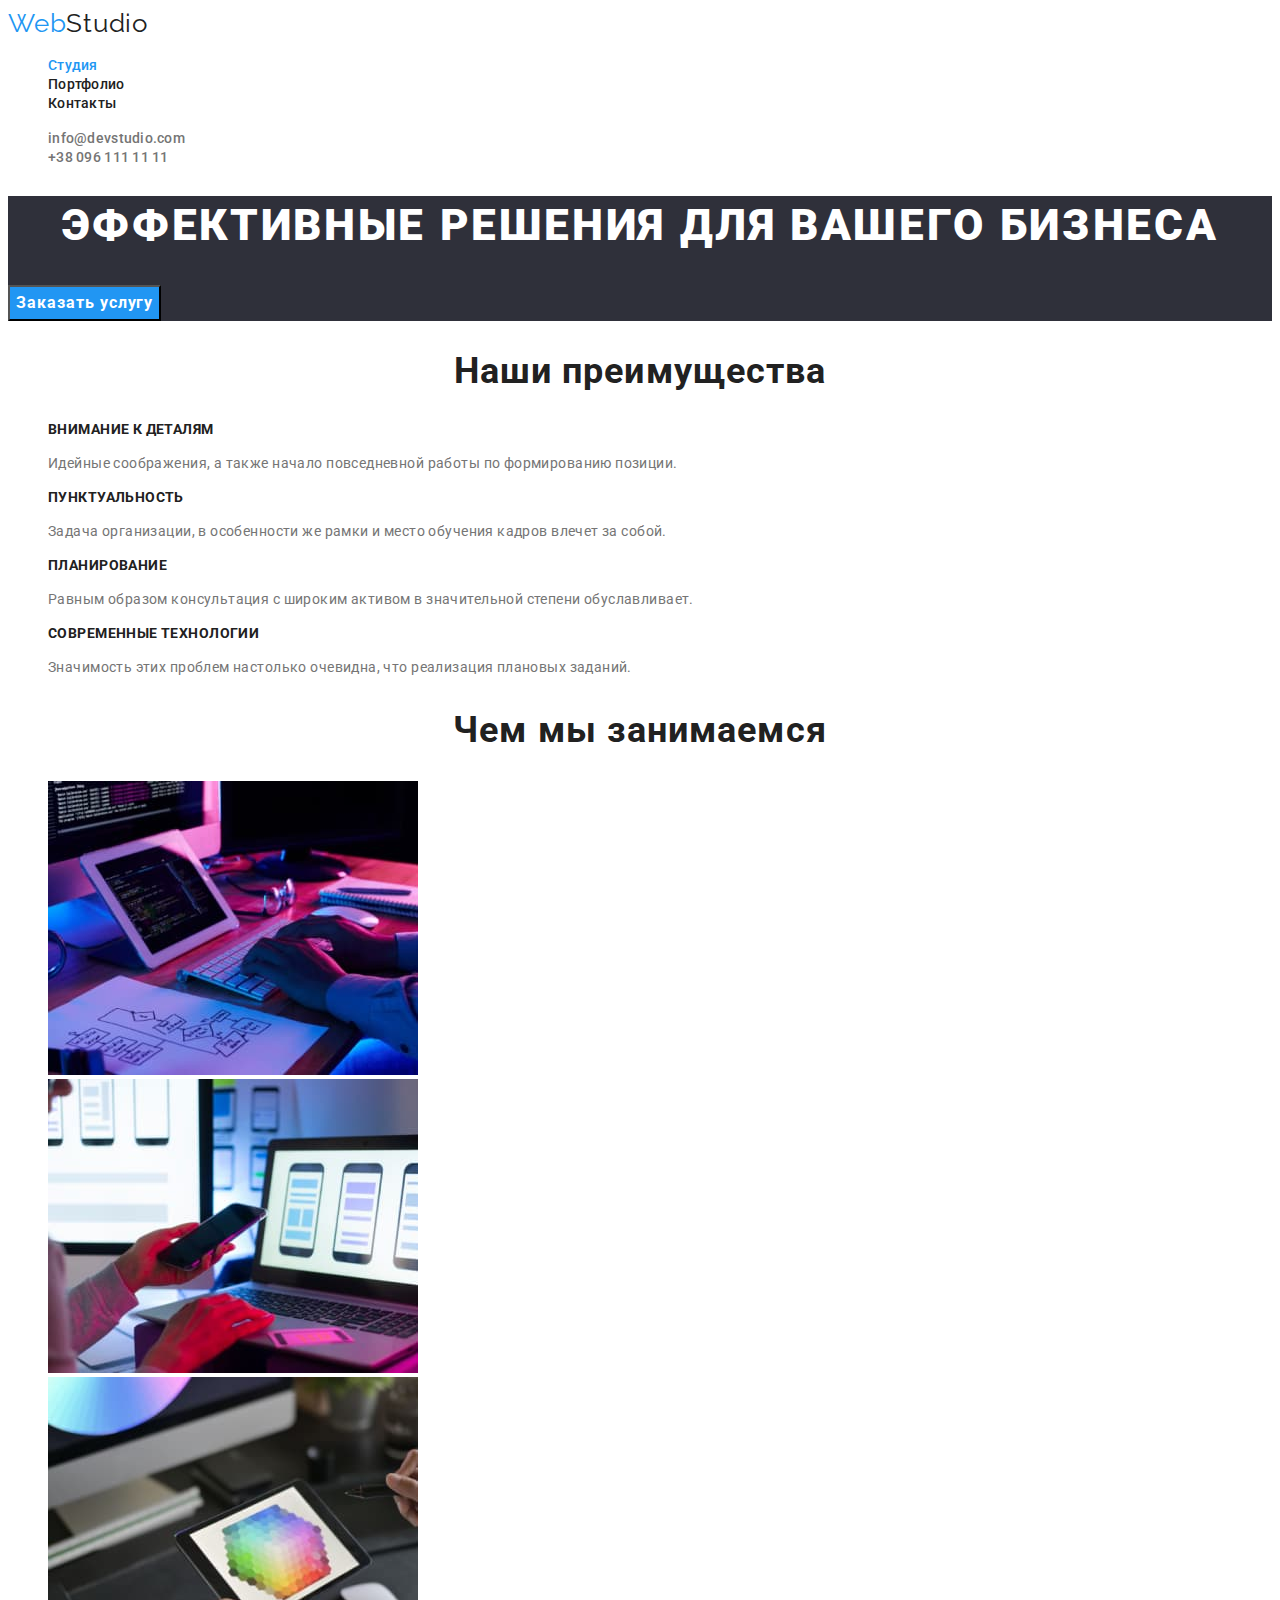
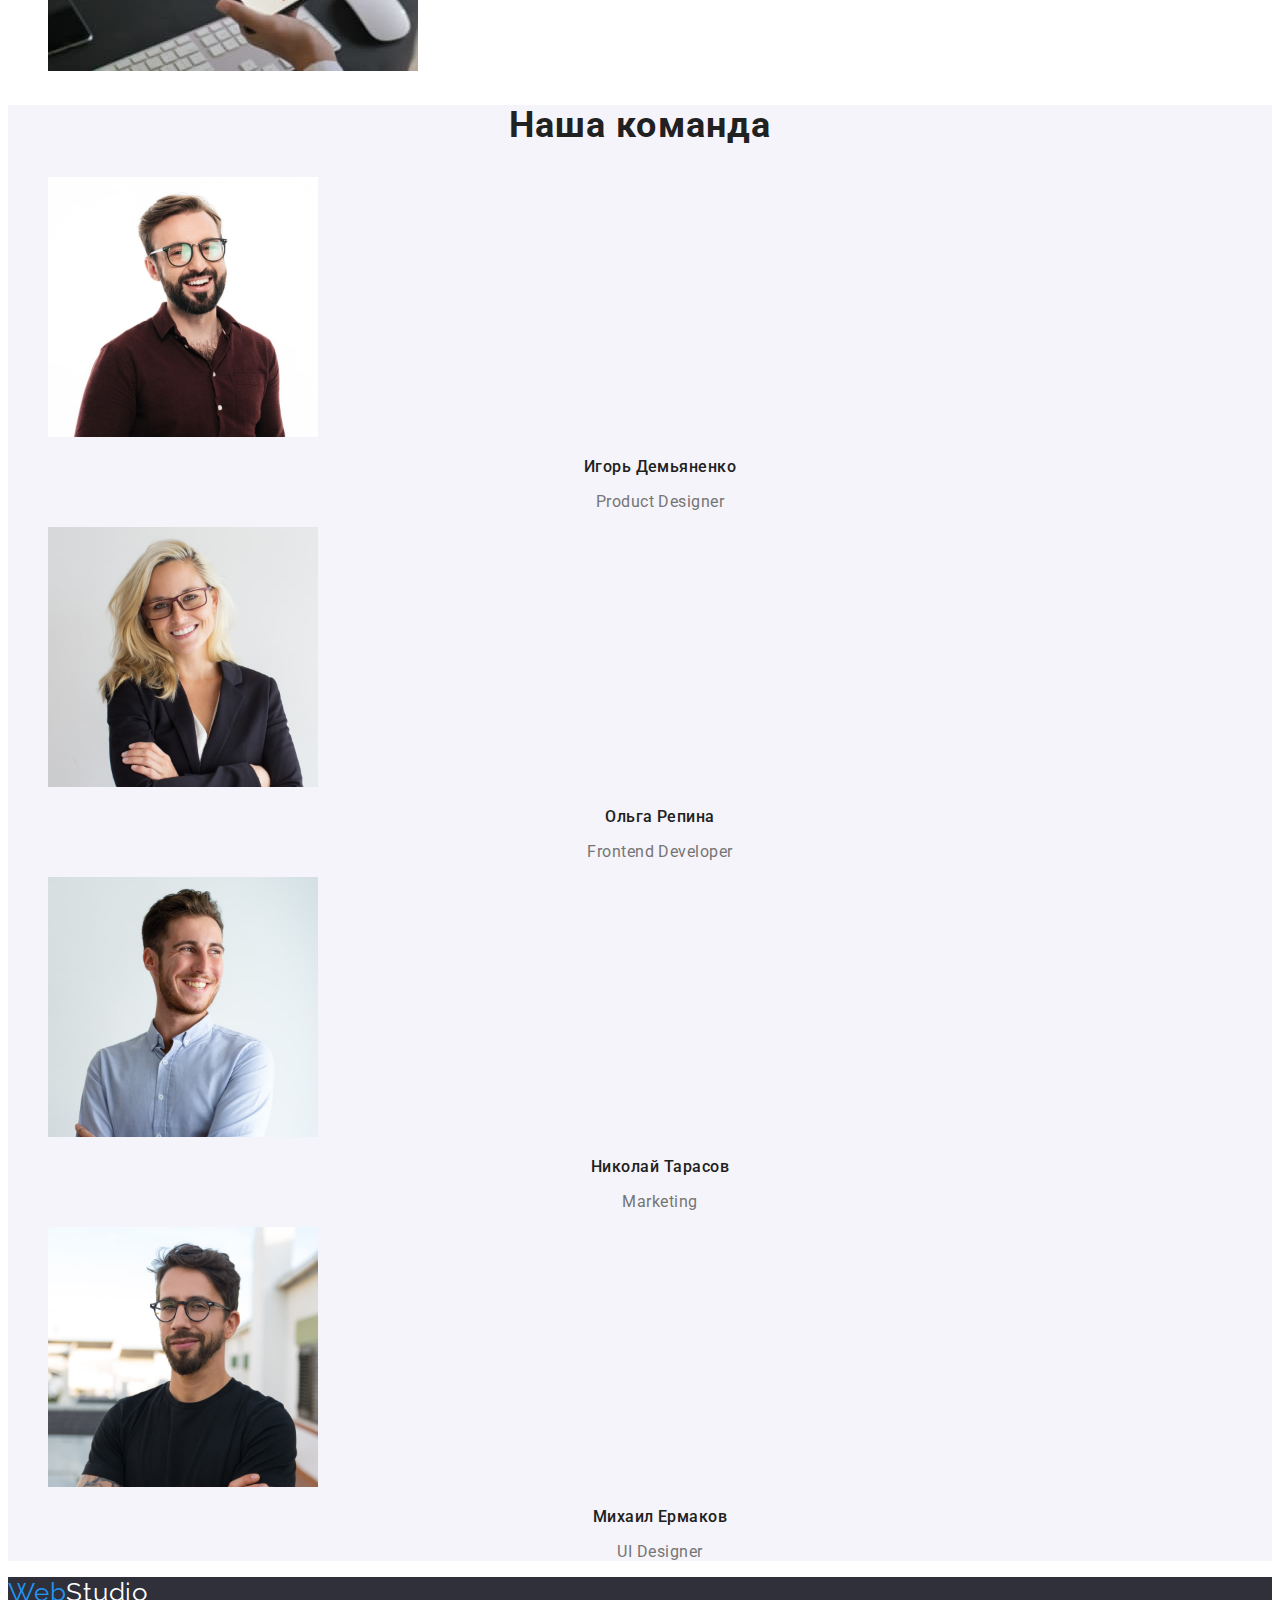
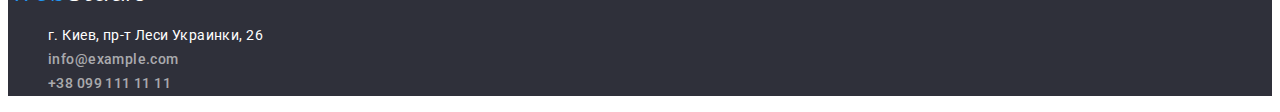
==== index.html @ 7eb6d154 "Copy files from hw 02" ====
<!DOCTYPE html>
<html lang="ru">
<head>
    <meta charset="UTF-8">
    <meta http-equiv="X-UA-Compatible" content="IE=edge">
    <meta name="viewport" content="width=device-width, initial-scale=1.0">
    <title>Студия</title>
    <link href="https://fonts.googleapis.com/css2?family=Raleway:wght@700&family=Roboto:wght@400;500;700;900&display=swap" 
    rel="stylesheet">
    <link rel="stylesheet" href="./css/styles.css">
</head>

<body>
    <header class="head">
        <a class="logo link" lang="en" href="./index.html">Web<span class="logo-studio">Studio</span></a>
        <nav>
            <ul>
                <li>
                    <a class="nav link current-page" href="./index.html">Студия</a>
                </li>
                <li>
                    <a class="nav link" href="./portfolio.html">Портфолио</a>
                </li>
                <li>
                    <a class="nav link" href="#contacts">Контакты</a>
                </li>
            </ul>
        </nav>
        <ul>
            <li>
                <a class="contact link" href="mailto:info@devstudio.com">info@devstudio.com</a>
            </li>
            <li>
                <a class="contact link" href="tel:+380961111111">+38 096 111 11 11</a>
            </li>
        </ul>
    </header>

    <main>
        <section class="hero">
            <h1 class="text-hero">Эффективные решения для вашего бизнеса</h1>
            <button class="button" type="button">Заказать услугу</button>
        </section>
        <section class="advantages">
            <h2 class="section-header">Наши преимущества</h2>
            <ul>
                <li>
                    <h3 class="secondary-header">Внимание к деталям</h3>
                    <p class="description">Идейные соображения, а также начало повседневной работы по формированию позиции.</p>
                </li>
                <li>
                    <h3 class="secondary-header">Пунктуальность</h3>
                    <p class="description">Задача организации, в особенности же рамки и место обучения кадров влечет за собой.</p>
                </li>
                <li>
                    <h3 class="secondary-header">Планирование</h3>
                    <p class="description">Равным образом консультация с широким активом в значительной степени обуславливает.</p>
                </li>
                <li>
                    <h3 class="secondary-header">Современные технологии</h3>
                    <p class="description">Значимость этих проблем настолько очевидна, что реализация плановых заданий.</p>
                </li>
            </ul>
        </section>
        <section class="what-we-do">
            <h2 class="section-header">Чем мы занимаемся</h2>
            <ul>
                <li>
                    <img src="./images/whatwedo/img-comp.jpg" alt="Работа с компьютером" width="370" height="294">
                </li>
                <li>
                    <img src="./images/whatwedo/img-phone.jpg" alt="Работа с телефоном" width="370" height="294">
                </li>
                <li>
                    <img src="./images/whatwedo/img-tablet.jpg" alt="Работа с планшетом" width="370" height="294">
                </li>
            </ul>
        </section>
        <section class="team">
            <h2 class="section-header">Наша команда</h2>
            <ul>
                <li>
                    <img src="./images/team/igor-demianenko.jpg" alt="Игорь Демьяненко" width="270" height="260">
                    <h3 class="name">Игорь Демьяненко</h3>
                    <p class="profession" lang="en">Product Designer</p>
                </li>
                <li>
                    <img src="./images/team/olga-repina.jpg" alt="Ольга Репина" width="270" height="260">
                    <h3 class="name">Ольга Репина</h3>
                    <p class="profession" lang="en">Frontend Developer</p>
                </li>
                <li>
                    <img src="./images/team/nikolay-tarasov.jpg" alt="Николай Тарасов" width="270" height="260">
                    <h3 class="name">Николай Тарасов</h3>
                    <p class="profession" lang="en">Marketing</p>
                </li>
                <li>
                    <img src="./images/team/mikhail-ermakov.jpg" alt="Михаил Ермаков" width="270" height="260">
                    <h3 class="name">Михаил Ермаков</h3>
                    <p class="profession" lang="en">UI Designer</p>
                </li>
            </ul>
        </section>
    </main>

    <footer class="footer">
        <a class="logo link" lang="en" href="./index.html">Web<span class="logo-studio">Studio</span></a>
        <address class="footer-adress" id="contacts">
            <ul>
                <li>
                    <a class="adress link" href="https://goo.gl/maps/GVKszzcCuVBAkBWa6" target="_blank" rel="noopener noreferrer">г. Киев, пр-т Леси Украинки, 26</a>
                </li>
                <li>
                    <a class="contact link" href="mailto:info@example.com">info@example.com</a>
                </li>
                <li>
                    <a class="contact link" href="tel:+380991111111">+38 099 111 11 11</a>
                </li>
            </ul>            
        </address>
    </footer>
    
</body>
</html>
---- css/styles.css ----
:root {
    --primary-text-color: #757575;
    --secondary-text-color: #212121;
    --white-text-color: #FFFFFF;
    --alternative-text-color: #2196F3;
    --secondary-background-color: #F5F4FA;
    --footer-background-color: #2F303A;
    --primary-backgound-color: #FFFFFF;
    --contact-text-color: rgba(255, 255, 255, 0.6);
    --button-background-color: #188CE8;
}


body {
    color: var(--primary-text-color);
    font-family: "Roboto", sans-serif;
    background-color: var(--primary-backgound-color);
}


li {
    list-style-type: none;
}


.nav {
    color: var(--secondary-text-color);
    font-weight: 500;
    font-size: 14px;
    line-height: 1.14;
    letter-spacing: 0.02em;
}


.contact {
    color: var(--primary-text-color);
    font-weight: 500;
    font-size: 14px;
    line-height: 1.14;
    letter-spacing: 0.02em;
}


.footer .contact{
    line-height: 1.71;
    letter-spacing: 0.03em;
    color: var(--contact-text-color);
}


.adress {
    color: var(--white-text-color);
    font-size: 14px;
    line-height: 1.71;    
    letter-spacing: 0.03em;
}


.hero,
.footer {
    background-color: var(--footer-background-color);
}


.text-hero {
    color: var(--white-text-color);
    font-weight: 900;
    font-size: 44px;
    line-height: 1.36;
    text-align: center;
    letter-spacing: 0.06em;
    text-transform: uppercase;
}


.button {
    font-family: inherit;
    font-weight: 700;
    font-size: 16px;
    line-height: 1.87;
    letter-spacing: 0.06em;
    color: var(--white-text-color);
    background-color: var(--alternative-text-color);
    cursor: pointer;
}


.button:hover,
.button:focus {
    background-color: var(--button-background-color);
}


.section-header {
    font-weight: 700;
    font-size: 36px;
    line-height: 1.16;
    text-align: center;
    letter-spacing: 0.03em;

    color: var(--secondary-text-color);
}


.secondary-header {
    font-weight: 700;
    font-size: 14px;
    line-height: 1.14;
    letter-spacing: 0.03em;
    text-transform: uppercase;
    color: var(--secondary-text-color);
}


.description {
    font-size: 14px;
    line-height: 1.71;
    letter-spacing: 0.03em;
}


.team {
    background-color: var(--secondary-background-color);
}


.name {
    font-weight: 500;
    font-size: 16px;
    line-height: 1.19;
    text-align: center;
    letter-spacing: 0.03em;
    color: var(--secondary-text-color);
}


.profession {
    font-size: 16px;
    line-height: 1.19;
    text-align: center;
    letter-spacing: 0.03em;
}


.logo {         
    font-family: "Raleway", sans-serif;
    color: var(--alternative-text-color);
    font-size: 26px;
    line-height: 1.2;
    letter-spacing: 0.03em;
}


.logo-studio {
    color: var(--secondary-text-color);
}


.footer .logo-studio {
    color: var(--white-text-color);
}


.link {
    text-decoration: none;
}


.footer-adress {
    font-style: normal;
}


.link:hover,
link:focus {
    color: var(--alternative-text-color)
}


.filter-button {
    font-family: inherit;
    color: var(--secondary-text-color);
    background-color: var(--secondary-background-color);
    font-weight: 500;
    font-size: 16px;
    line-height: 1.62;
    letter-spacing: 0.03em;
    cursor: pointer;
}


.filter-button:hover,
.filter-button:focus {
    color: var(--white-text-color);
    background-color: var(--alternative-text-color);
}


.project {
    font-weight: 700;
    font-size: 18px;
    line-height: 2;
    letter-spacing: 0.06em;
    color: var(--secondary-text-color);
}


.project-description {
    font-size: 16px;
    line-height: 1.88;
    letter-spacing: 0.03em;
    color: var(--primary-text-color);
}


.current-page {
    color: var(--alternative-text-color);
}
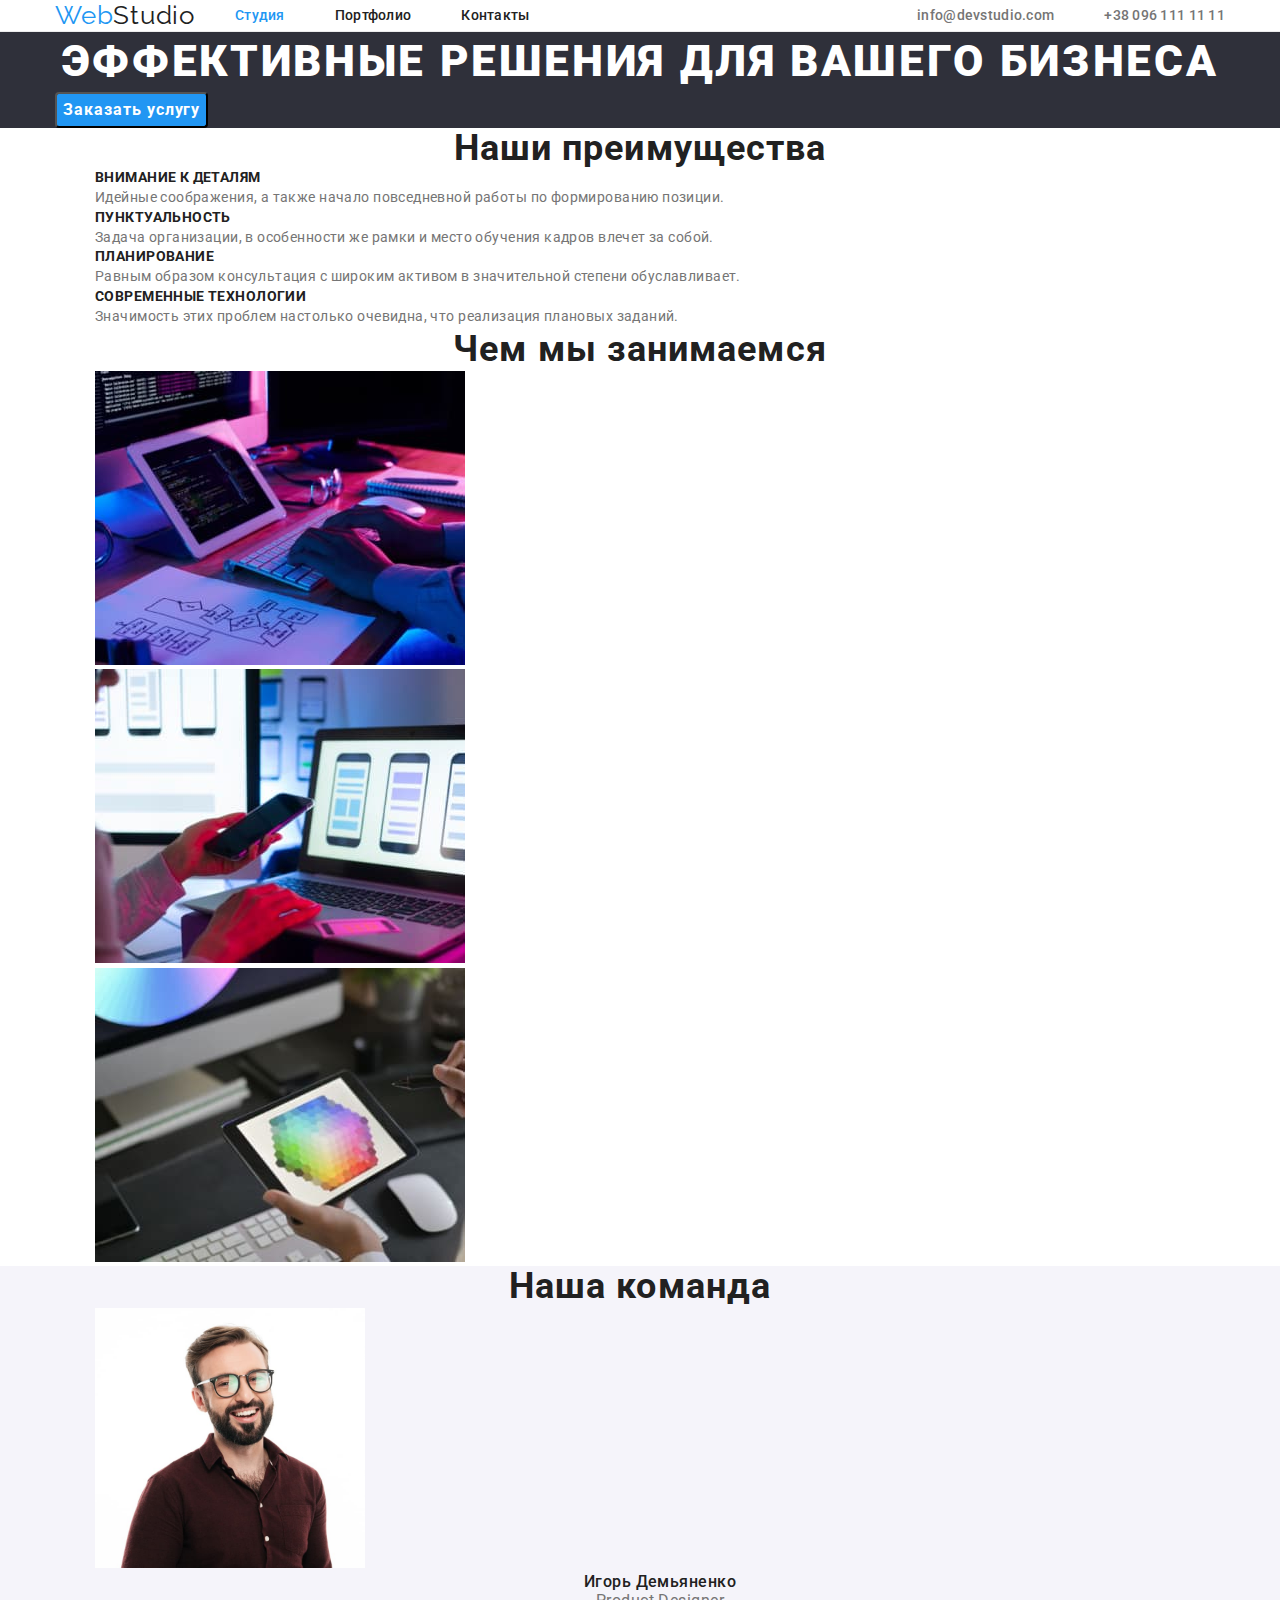
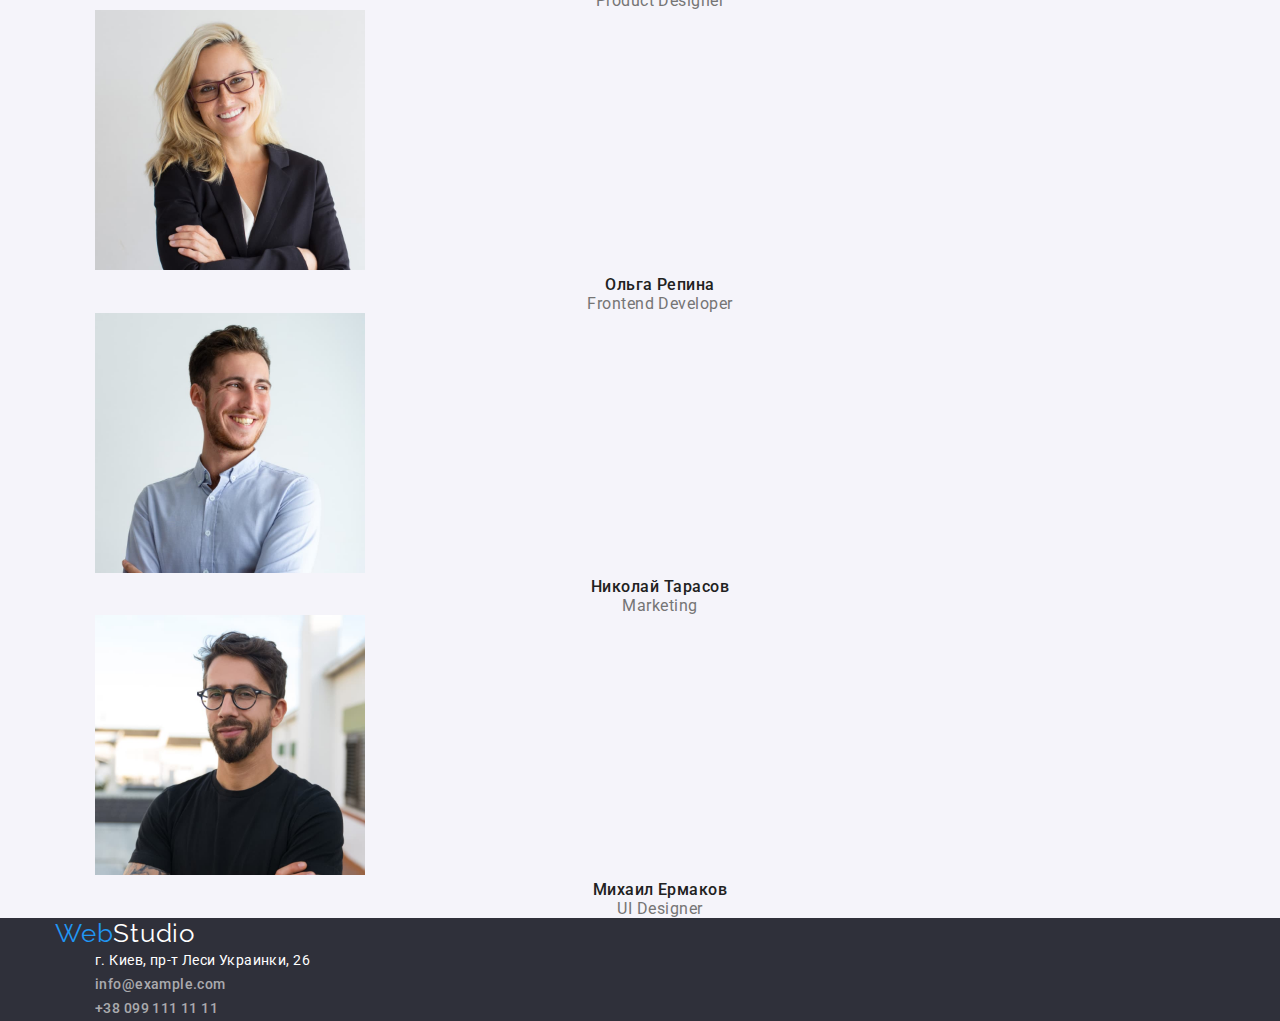
==== commit 1298b7f0: "CSS changes" ====
--- a/index.html
+++ b/index.html
@@ -5,6 +5,7 @@
     <meta http-equiv="X-UA-Compatible" content="IE=edge">
     <meta name="viewport" content="width=device-width, initial-scale=1.0">
     <title>Студия</title>
+    <link rel="stylesheet" href="https://cdnjs.cloudflare.com/ajax/libs/modern-normalize/1.0.0/modern-normalize.min.css">
     <link href="https://fonts.googleapis.com/css2?family=Raleway:wght@700&family=Roboto:wght@400;500;700;900&display=swap" 
     rel="stylesheet">
     <link rel="stylesheet" href="./css/styles.css">
@@ -12,112 +13,131 @@
 
 <body>
     <header class="head">
-        <a class="logo link" lang="en" href="./index.html">Web<span class="logo-studio">Studio</span></a>
-        <nav>
-            <ul>
-                <li>
-                    <a class="nav link current-page" href="./index.html">Студия</a>
-                </li>
-                <li>
-                    <a class="nav link" href="./portfolio.html">Портфолио</a>
-                </li>
-                <li>
-                    <a class="nav link" href="#contacts">Контакты</a>
-                </li>
-            </ul>
-        </nav>
-        <ul>
-            <li>
-                <a class="contact link" href="mailto:info@devstudio.com">info@devstudio.com</a>
-            </li>
-            <li>
-                <a class="contact link" href="tel:+380961111111">+38 096 111 11 11</a>
-            </li>
-        </ul>
+        <div class="container">
+            <div class="head-nav">
+                <a class="logo link" lang="en" href="./index.html">Web<span class="logo-studio">Studio</span></a>
+                <nav class="nav">
+                    <ul class="nav-link">
+                        <li class="item">
+                            <a class="nav link current-page" href="./index.html">Студия</a>
+                        </li>
+                        <li class="item">
+                            <a class="nav link" href="./portfolio.html">Портфолио</a>
+                        </li>
+                        <li class="item">
+                            <a class="nav link" href="#contacts">Контакты</a>
+                        </li>
+                    </ul>
+                </nav>
+                <ul class="nav-contact">
+                    <li class="item">
+                        <a class="contact link" href="mailto:info@devstudio.com">info@devstudio.com</a>
+                    </li>
+                    <li class="item">
+                        <a class="contact link" href="tel:+380961111111">+38 096 111 11 11</a>
+                    </li>
+                </ul>
+            </div>
+        </div>
     </header>
 
-    <main>
-        <section class="hero">
-            <h1 class="text-hero">Эффективные решения для вашего бизнеса</h1>
-            <button class="button" type="button">Заказать услугу</button>
+    <main class="main">        
+        <section class="hero section">
+            <div class="container">
+                <h1 class="text-hero">Эффективные решения для вашего бизнеса</h1>
+                <button class="button" type="button">Заказать услугу</button>
+            </div>              
         </section>
-        <section class="advantages">
-            <h2 class="section-header">Наши преимущества</h2>
-            <ul>
-                <li>
-                    <h3 class="secondary-header">Внимание к деталям</h3>
-                    <p class="description">Идейные соображения, а также начало повседневной работы по формированию позиции.</p>
-                </li>
-                <li>
-                    <h3 class="secondary-header">Пунктуальность</h3>
-                    <p class="description">Задача организации, в особенности же рамки и место обучения кадров влечет за собой.</p>
-                </li>
-                <li>
-                    <h3 class="secondary-header">Планирование</h3>
-                    <p class="description">Равным образом консультация с широким активом в значительной степени обуславливает.</p>
-                </li>
-                <li>
-                    <h3 class="secondary-header">Современные технологии</h3>
-                    <p class="description">Значимость этих проблем настолько очевидна, что реализация плановых заданий.</p>
-                </li>
-            </ul>
+        <section class="advantages section">
+            <div class="container">
+                <h2 class="section-header">Наши преимущества</h2>
+                <ul>
+                    <li>
+                        <h3 class="secondary-header">Внимание к деталям</h3>
+                        <p class="description">Идейные соображения, а также начало повседневной работы по формированию позиции.</p>
+                    </li>
+                    <li>
+                        <h3 class="secondary-header">Пунктуальность</h3>
+                        <p class="description">Задача организации, в особенности же рамки и место обучения кадров влечет за собой.
+                        </p>
+                    </li>
+                    <li>
+                        <h3 class="secondary-header">Планирование</h3>
+                        <p class="description">Равным образом консультация с широким активом в значительной степени обуславливает.
+                        </p>
+                    </li>
+                    <li>
+                        <h3 class="secondary-header">Современные технологии</h3>
+                        <p class="description">Значимость этих проблем настолько очевидна, что реализация плановых заданий.</p>
+                    </li>
+                </ul>
+            </div>
         </section>
-        <section class="what-we-do">
-            <h2 class="section-header">Чем мы занимаемся</h2>
-            <ul>
-                <li>
-                    <img src="./images/whatwedo/img-comp.jpg" alt="Работа с компьютером" width="370" height="294">
-                </li>
-                <li>
-                    <img src="./images/whatwedo/img-phone.jpg" alt="Работа с телефоном" width="370" height="294">
-                </li>
-                <li>
-                    <img src="./images/whatwedo/img-tablet.jpg" alt="Работа с планшетом" width="370" height="294">
-                </li>
-            </ul>
+        <section class="what-we-do section">
+            <div class="container">
+                <h2 class="section-header">Чем мы занимаемся</h2>
+                <ul>
+                    <li>
+                        <img src="./images/whatwedo/img-comp.jpg" alt="Работа с компьютером" width="370" height="294">
+                    </li>
+                    <li>
+                        <img src="./images/whatwedo/img-phone.jpg" alt="Работа с телефоном" width="370" height="294">
+                    </li>
+                    <li>
+                        <img src="./images/whatwedo/img-tablet.jpg" alt="Работа с планшетом" width="370" height="294">
+                    </li>
+                </ul>
+            </div>
+
         </section>
-        <section class="team">
-            <h2 class="section-header">Наша команда</h2>
-            <ul>
-                <li>
-                    <img src="./images/team/igor-demianenko.jpg" alt="Игорь Демьяненко" width="270" height="260">
-                    <h3 class="name">Игорь Демьяненко</h3>
-                    <p class="profession" lang="en">Product Designer</p>
-                </li>
-                <li>
-                    <img src="./images/team/olga-repina.jpg" alt="Ольга Репина" width="270" height="260">
-                    <h3 class="name">Ольга Репина</h3>
-                    <p class="profession" lang="en">Frontend Developer</p>
-                </li>
-                <li>
-                    <img src="./images/team/nikolay-tarasov.jpg" alt="Николай Тарасов" width="270" height="260">
-                    <h3 class="name">Николай Тарасов</h3>
-                    <p class="profession" lang="en">Marketing</p>
-                </li>
-                <li>
-                    <img src="./images/team/mikhail-ermakov.jpg" alt="Михаил Ермаков" width="270" height="260">
-                    <h3 class="name">Михаил Ермаков</h3>
-                    <p class="profession" lang="en">UI Designer</p>
-                </li>
-            </ul>
-        </section>
+        <section class="team section">
+            <div class="container">
+                <h2 class="section-header">Наша команда</h2>
+                <ul>
+                    <li>
+                        <img src="./images/team/igor-demianenko.jpg" alt="Игорь Демьяненко" width="270" height="260">
+                        <h3 class="name">Игорь Демьяненко</h3>
+                        <p class="profession" lang="en">Product Designer</p>
+                    </li>
+                    <li>
+                        <img src="./images/team/olga-repina.jpg" alt="Ольга Репина" width="270" height="260">
+                        <h3 class="name">Ольга Репина</h3>
+                        <p class="profession" lang="en">Frontend Developer</p>
+                    </li>
+                    <li>
+                        <img src="./images/team/nikolay-tarasov.jpg" alt="Николай Тарасов" width="270" height="260">
+                        <h3 class="name">Николай Тарасов</h3>
+                        <p class="profession" lang="en">Marketing</p>
+                    </li>
+                    <li>
+                        <img src="./images/team/mikhail-ermakov.jpg" alt="Михаил Ермаков" width="270" height="260">
+                        <h3 class="name">Михаил Ермаков</h3>
+                        <p class="profession" lang="en">UI Designer</p>
+                    </li>
+                </ul>
+            </div>
+
+        </section>      
     </main>
 
     <footer class="footer">
-        <a class="logo link" lang="en" href="./index.html">Web<span class="logo-studio">Studio</span></a>
-        <address class="footer-adress" id="contacts">
-            <ul>
-                <li>
-                    <a class="adress link" href="https://goo.gl/maps/GVKszzcCuVBAkBWa6" target="_blank" rel="noopener noreferrer">г. Киев, пр-т Леси Украинки, 26</a>
-                </li>
-                <li>
-                    <a class="contact link" href="mailto:info@example.com">info@example.com</a>
-                </li>
-                <li>
-                    <a class="contact link" href="tel:+380991111111">+38 099 111 11 11</a>
-                </li>
-            </ul>            
-        </address>
+        <div class="container">
+            <a class="logo link" lang="en" href="./index.html">Web<span class="logo-studio">Studio</span></a>
+            <address class="footer-adress" id="contacts">
+                <ul>
+                    <li>
+                        <a class="adress link" href="https://goo.gl/maps/GVKszzcCuVBAkBWa6" target="_blank"
+                            rel="noopener noreferrer">г. Киев, пр-т Леси Украинки, 26</a>
+                    </li>
+                    <li>
+                        <a class="contact link" href="mailto:info@example.com">info@example.com</a>
+                    </li>
+                    <li>
+                        <a class="contact link" href="tel:+380991111111">+38 099 111 11 11</a>
+                    </li>
+                </ul>
+            </address>
+         </div>
     </footer>
     
 </body>
--- a/css/styles.css
+++ b/css/styles.css
@@ -23,6 +23,48 @@
 }
 
 
+h1,
+h2,
+h3,
+ul,
+p {
+    margin: 0;
+}
+
+
+.container {
+    width: 1200px;
+    padding: 0 15px;
+    margin: auto;
+}
+
+.head {
+    border-bottom: 1px solid #ECECEC;
+}
+
+.head-nav {
+    display: flex;
+    align-items: center;
+}
+
+.nav-link,
+.nav-contact {
+    display: flex;
+}
+
+
+.nav-contact .item + .item {
+    margin-left: 50px;
+}
+
+.nav-link .item + .item {
+    margin-left: 50px;
+}
+
+.nav-contact {
+    margin-left: auto;
+}
+
 .nav {
     color: var(--secondary-text-color);
     font-weight: 500;
@@ -82,6 +124,7 @@
     color: var(--white-text-color);
     background-color: var(--alternative-text-color);
     cursor: pointer;
+    border-radius: 4px;
 }
 
 
@@ -186,6 +229,7 @@
     line-height: 1.62;
     letter-spacing: 0.03em;
     cursor: pointer;
+    border-radius: 4px;
 }
 
 
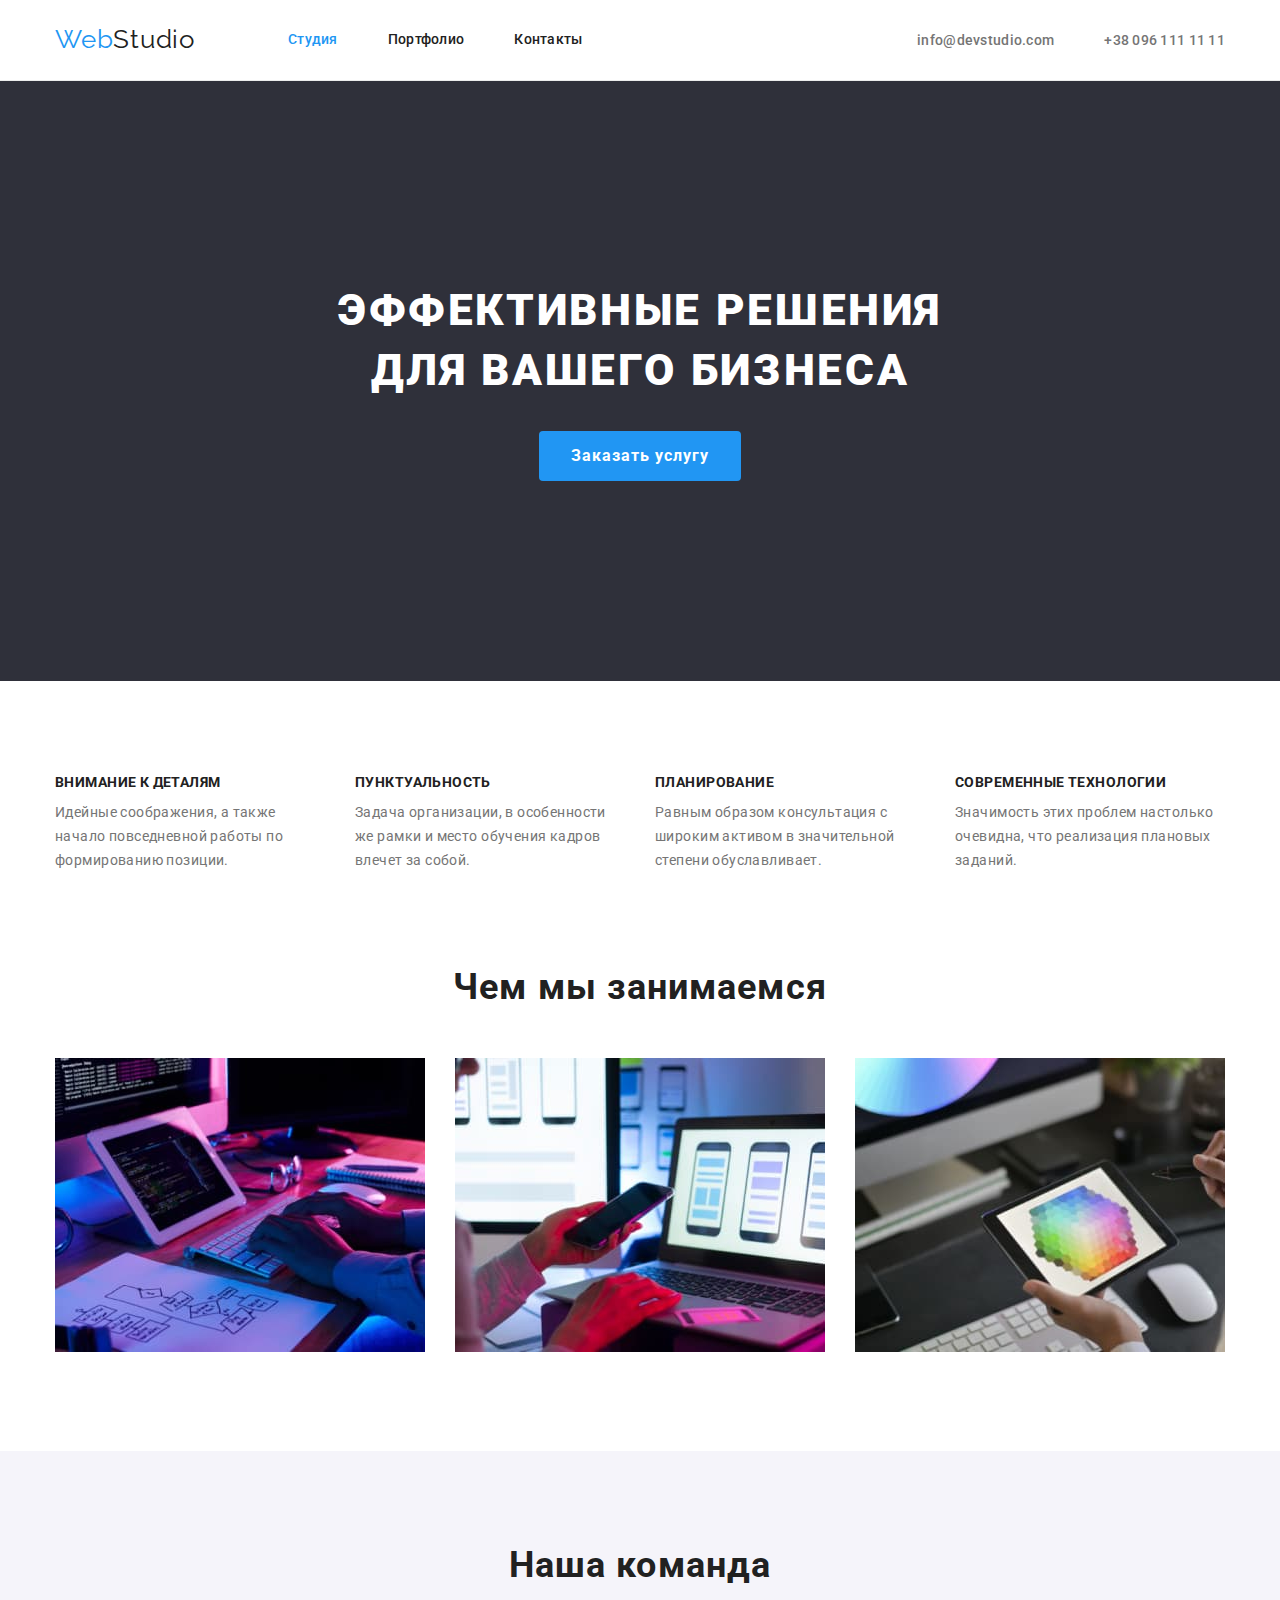
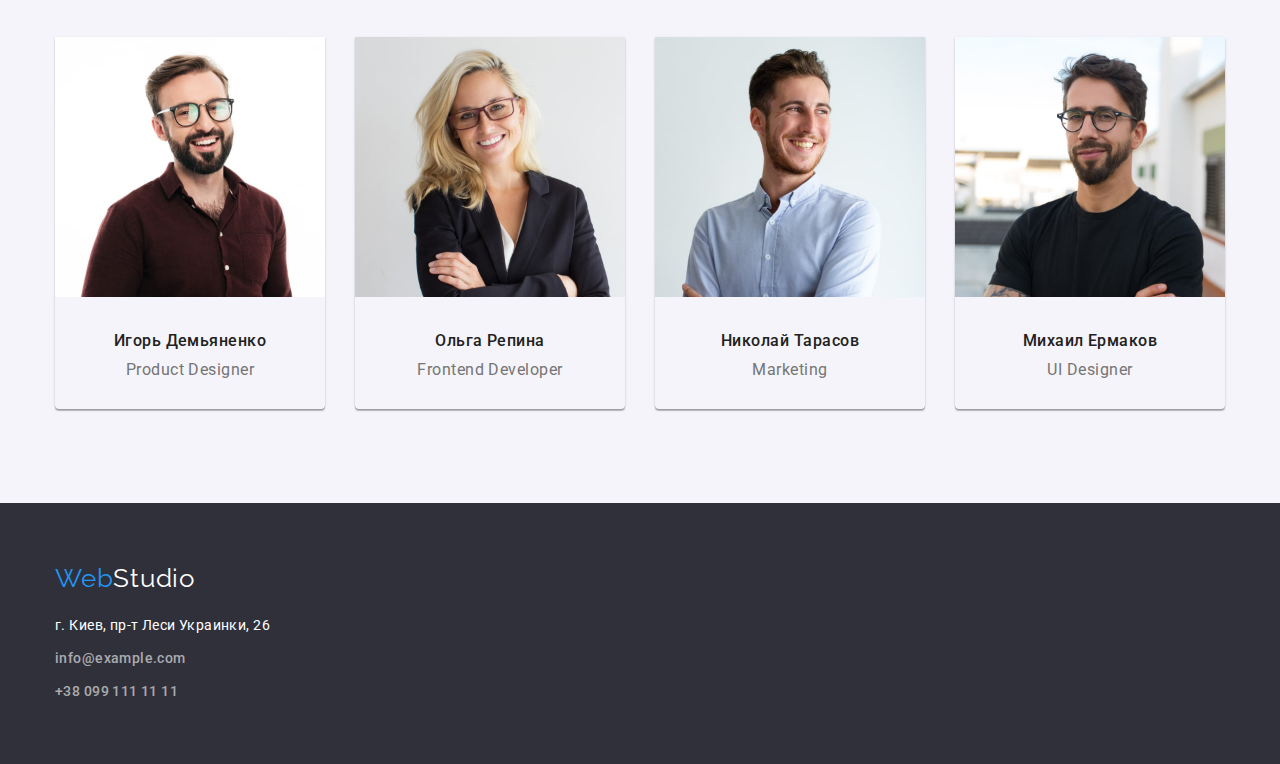
==== commit cba94ba3: "CSS changes for HW-03" ====
--- a/index.html
+++ b/index.html
@@ -49,24 +49,24 @@
             </div>              
         </section>
         <section class="advantages section">
-            <div class="container">
-                <h2 class="section-header">Наши преимущества</h2>
-                <ul>
-                    <li>
+            <h2 class="visually-hidden">Наши преимущества</h2>
+            <div class="container">               
+                <ul class="list">
+                    <li class="item">
                         <h3 class="secondary-header">Внимание к деталям</h3>
                         <p class="description">Идейные соображения, а также начало повседневной работы по формированию позиции.</p>
                     </li>
-                    <li>
+                    <li class="item">
                         <h3 class="secondary-header">Пунктуальность</h3>
                         <p class="description">Задача организации, в особенности же рамки и место обучения кадров влечет за собой.
                         </p>
                     </li>
-                    <li>
+                    <li class="item">
                         <h3 class="secondary-header">Планирование</h3>
                         <p class="description">Равным образом консультация с широким активом в значительной степени обуславливает.
                         </p>
                     </li>
-                    <li>
+                    <li class="item">
                         <h3 class="secondary-header">Современные технологии</h3>
                         <p class="description">Значимость этих проблем настолько очевидна, что реализация плановых заданий.</p>
                     </li>
@@ -76,14 +76,14 @@
         <section class="what-we-do section">
             <div class="container">
                 <h2 class="section-header">Чем мы занимаемся</h2>
-                <ul>
-                    <li>
+                <ul class="images">
+                    <li class="img">
                         <img src="./images/whatwedo/img-comp.jpg" alt="Работа с компьютером" width="370" height="294">
                     </li>
-                    <li>
+                    <li class="img">
                         <img src="./images/whatwedo/img-phone.jpg" alt="Работа с телефоном" width="370" height="294">
                     </li>
-                    <li>
+                    <li class="img">
                         <img src="./images/whatwedo/img-tablet.jpg" alt="Работа с планшетом" width="370" height="294">
                     </li>
                 </ul>
@@ -93,23 +93,23 @@
         <section class="team section">
             <div class="container">
                 <h2 class="section-header">Наша команда</h2>
-                <ul>
-                    <li>
+                <ul class="team-list">
+                    <li class="teammate">
                         <img src="./images/team/igor-demianenko.jpg" alt="Игорь Демьяненко" width="270" height="260">
                         <h3 class="name">Игорь Демьяненко</h3>
                         <p class="profession" lang="en">Product Designer</p>
                     </li>
-                    <li>
+                    <li class="teammate">
                         <img src="./images/team/olga-repina.jpg" alt="Ольга Репина" width="270" height="260">
                         <h3 class="name">Ольга Репина</h3>
                         <p class="profession" lang="en">Frontend Developer</p>
                     </li>
-                    <li>
+                    <li class="teammate">
                         <img src="./images/team/nikolay-tarasov.jpg" alt="Николай Тарасов" width="270" height="260">
                         <h3 class="name">Николай Тарасов</h3>
                         <p class="profession" lang="en">Marketing</p>
                     </li>
-                    <li>
+                    <li class="teammate">
                         <img src="./images/team/mikhail-ermakov.jpg" alt="Михаил Ермаков" width="270" height="260">
                         <h3 class="name">Михаил Ермаков</h3>
                         <p class="profession" lang="en">UI Designer</p>
--- a/css/styles.css
+++ b/css/styles.css
@@ -1,3 +1,6 @@
+/* Основное */
+
+
 :root {
     --primary-text-color: #757575;
     --secondary-text-color: #212121;
@@ -27,8 +30,10 @@
 h2,
 h3,
 ul,
-p {
+p,
+ul {
     margin: 0;
+    padding: 0;
 }
 
 
@@ -38,13 +43,29 @@
     margin: auto;
 }
 
+.section {
+    padding-top: 94px;
+    padding-bottom: 94px;
+}
+
+
+/* Хедер */
+
+
 .head {
     border-bottom: 1px solid #ECECEC;
 }
 
+
+.logo-studio {
+    color: var(--secondary-text-color);
+}
+
+
 .head-nav {
     display: flex;
     align-items: center;
+    max-height: 80px;
 }
 
 .nav-link,
@@ -52,6 +73,10 @@
     display: flex;
 }
 
+.nav-link {
+    margin-left: 93px;
+}
+
 
 .nav-contact .item + .item {
     margin-left: 50px;
@@ -63,6 +88,8 @@
 
 .nav-contact {
     margin-left: auto;
+    padding-top: 32px;
+    padding-bottom: 32px;
 }
 
 .nav {
@@ -83,13 +110,6 @@
 }
 
 
-.footer .contact{
-    line-height: 1.71;
-    letter-spacing: 0.03em;
-    color: var(--contact-text-color);
-}
-
-
 .adress {
     color: var(--white-text-color);
     font-size: 14px;
@@ -98,11 +118,27 @@
 }
 
 
+
+/* Главные секции */
+
+/* Герой */
+
 .hero,
 .footer {
     background-color: var(--footer-background-color);
 }
 
+.hero {
+    padding-top: 200px;
+    padding-bottom: 200px;
+}
+
+.hero > .container {
+    margin-left: auto;
+    margin-right: auto;
+    align-items: center;
+    
+}
 
 .text-hero {
     color: var(--white-text-color);
@@ -112,6 +148,11 @@
     text-align: center;
     letter-spacing: 0.06em;
     text-transform: uppercase;
+    width: 696px;
+    height: 120px;
+    margin-bottom: 30px;
+    margin-left: auto;
+    margin-right: auto;
 }
 
 
@@ -124,7 +165,12 @@
     color: var(--white-text-color);
     background-color: var(--alternative-text-color);
     cursor: pointer;
+    display: flex;
     border-radius: 4px;
+    padding: 10px 32px;
+    border: 0;   
+    margin-left: auto;
+    margin-right: auto;
 }
 
 
@@ -133,6 +179,15 @@
     background-color: var(--button-background-color);
 }
 
+
+
+/* Наши преимущества */
+
+
+
+.section.advantages {
+    padding-bottom: 0;
+}
 
 .section-header {
     font-weight: 700;
@@ -144,6 +199,33 @@
     color: var(--secondary-text-color);
 }
 
+.visually-hidden {
+    position: absolute;
+    width: 1px;
+    height: 1px;
+    margin: -1px;
+    border: 0;
+    padding: 0;
+    white-space: nowrap;
+    clip-path: inset(100%);
+    clip: rect(0 0 0 0);
+    overflow: hidden;
+}
+
+.list {
+    display: flex;
+}
+
+.list > .item {
+    width: 270px;
+    margin-right: 30px;
+}
+
+
+.list .item:nth-last-child(1) {
+    margin-right: 0;
+}
+
 
 .secondary-header {
     font-weight: 700;
@@ -152,6 +234,7 @@
     letter-spacing: 0.03em;
     text-transform: uppercase;
     color: var(--secondary-text-color);
+    margin-bottom: 10px;
 }
 
 
@@ -160,6 +243,32 @@
     line-height: 1.71;
     letter-spacing: 0.03em;
 }
+
+
+
+
+/* Чем мы занимаемся */
+
+
+
+.images  {
+    display: flex;
+    margin-top: 50px;
+}
+
+.images > .img {
+    width: 370px;
+    margin-right: 30px;
+}
+
+.images .img:nth-last-child(1) {
+    margin-right: 0;
+}
+
+
+
+/* Наша команда */
+
 
 
 .team {
@@ -184,6 +293,34 @@
     letter-spacing: 0.03em;
 }
 
+.team-list {
+    display: flex;
+    margin-top: 50px;
+}
+
+.team-list .teammate {
+    width: 270px;
+    margin-right: 30px;
+    padding-bottom: 30px;
+    box-shadow: 0px 1px 3px rgba(0, 0, 0, 0.12), 0px 1px 1px rgba(0, 0, 0, 0.14), 0px 2px 1px rgba(0, 0, 0, 0.2);
+    border-radius: 0px 0px 4px 4px;
+}
+
+.team-list .teammate:nth-last-child(1) {
+    margin-right: 0;
+}
+
+
+.name {
+    margin-top: 30px;
+    margin-bottom: 10px;
+}
+
+
+
+/* Футер */
+
+
 
 .logo {         
     font-family: "Raleway", sans-serif;
@@ -194,8 +331,11 @@
 }
 
 
-.logo-studio {
-    color: var(--secondary-text-color);
+
+.footer .contact {
+    line-height: 1.71;
+    letter-spacing: 0.03em;
+    color: var(--contact-text-color);
 }
 
 
@@ -204,8 +344,23 @@
 }
 
 
+.footer {
+    padding-top: 60px;
+    padding-bottom: 60px;
+}
+
+
+.footer .adress.link {
+    margin-top: 20px;
+}
+
+.footer .contact.link {
+    margin-top: 9px;
+}
+
 .link {
     text-decoration: none;
+    display: inline-block;
 }
 
 
@@ -217,6 +372,23 @@
 .link:hover,
 link:focus {
     color: var(--alternative-text-color)
+}
+
+
+
+
+
+/* Страничка Портфолио */
+
+/* Фильтр */
+
+.filter {
+    display: flex;
+    align-items: center;
+    margin-left: auto;
+    margin-right: auto;
+    justify-content: center;
+    margin-bottom: 50px;
 }
 
 
@@ -230,6 +402,16 @@
     letter-spacing: 0.03em;
     cursor: pointer;
     border-radius: 4px;
+    border: 0;
+    padding: 6px 22px;
+}
+
+.filter .item {
+    margin-right: 8px;
+}
+
+.filter .img:nth-last-child(1) {
+    margin-right: 0;
 }
 
 
@@ -239,6 +421,8 @@
     background-color: var(--alternative-text-color);
 }
 
+
+/* Работы */
 
 .project {
     font-weight: 700;
@@ -246,6 +430,7 @@
     line-height: 2;
     letter-spacing: 0.06em;
     color: var(--secondary-text-color);
+    margin-top: 20px;
 }
 
 
@@ -254,9 +439,42 @@
     line-height: 1.88;
     letter-spacing: 0.03em;
     color: var(--primary-text-color);
+    margin-top: 4px;
 }
 
 
 .current-page {
     color: var(--alternative-text-color);
+}
+
+.work-list {
+    display: flex;
+    margin-top: 50px;
+    flex-wrap: wrap;
+}
+
+.work-list .item {
+    width: 370px;
+    margin-right: 30px;
+    margin-bottom: 30px;
+    border: 1px solid #EEEEEE;
+    padding-bottom: 20px;
+    padding-left: 24px;
+    padding-right: 24px;
+}
+
+.link img {
+    margin-left: -24px;
+}
+
+.work-list .item:nth-child(3n) {
+    margin-right: 0;
+}
+
+.work-list .item:nth-last-child(-n+3) {
+    margin-bottom: 0;
+}
+
+.work-list .link {
+    display: inline-block;
 }